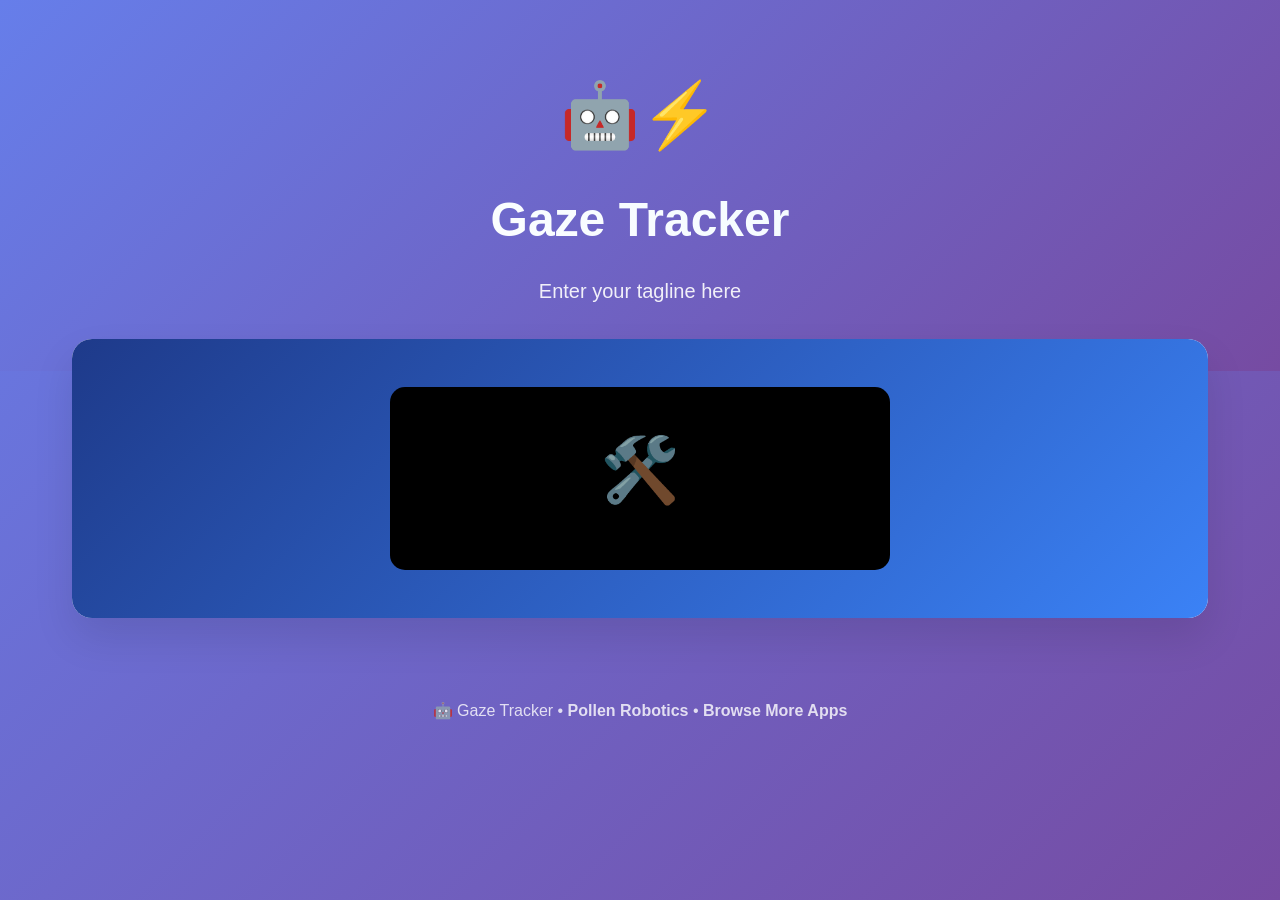
==== index.html @ 047dd25f "Initial commit" ====
<!doctype html>
<html>

<head>
	<meta charset="utf-8" />
	<meta name="viewport" content="width=device-width" />
	<title> Gaze Tracker </title>
	<link rel="stylesheet" href="style.css" />
</head>

<body>
	<div class="hero">
		<div class="hero-content">
			<div class="app-icon">🤖⚡</div>
			<h1> Gaze Tracker </h1>
			<p class="tagline">Enter your tagline here</p>
		</div>
	</div>

	<div class="container">
		<div class="main-card">
			<div class="app-preview">
				<div class="preview-image">
					<div class="camera-feed">🛠️</div>
				</div>
			</div>
		</div>
	</div>

	<div class="footer">
		<p>
			🤖 Gaze Tracker •
			<a href="https://github.com/pollen-robotics" target="_blank">Pollen Robotics</a> •
			<a href="https://huggingface.co/spaces/pollen-robotics/reachy-mini-landing-page#apps" target="_blank">Browse More
				Apps</a>
		</p>
	</div>
</body>

</html>
---- style.css ----
* {
	margin: 0;
	padding: 0;
	box-sizing: border-box;
}

body {
	font-family: -apple-system, BlinkMacSystemFont, "Segoe UI", Roboto, "Helvetica Neue", Arial, sans-serif;
	line-height: 1.6;
	color: #333;
	background: linear-gradient(135deg, #667eea 0%, #764ba2 100%);
	min-height: 100vh;
}

.hero {
	background: linear-gradient(135deg, #667eea 0%, #764ba2 100%);
	color: white;
	padding: 4rem 2rem;
	text-align: center;
}

.hero-content {
	max-width: 800px;
	margin: 0 auto;
}

.app-icon {
	font-size: 4rem;
	margin-bottom: 1rem;
	display: inline-block;
}

.hero h1 {
	font-size: 3rem;
	font-weight: 700;
	margin-bottom: 1rem;
	background: linear-gradient(45deg, #fff, #f0f9ff);
	background-clip: text;
	-webkit-background-clip: text;
	-webkit-text-fill-color: transparent;
}

.tagline {
	font-size: 1.25rem;
	opacity: 0.9;
	max-width: 600px;
	margin: 0 auto;
}

.container {
	max-width: 1200px;
	margin: 0 auto;
	padding: 0 2rem;
	position: relative;
	z-index: 2;
}

.main-card {
	background: white;
	border-radius: 20px;
	box-shadow: 0 20px 40px rgba(0, 0, 0, 0.1);
	margin-top: -2rem;
	overflow: hidden;
	margin-bottom: 3rem;
}

.app-preview {
	background: linear-gradient(135deg, #1e3a8a, #3b82f6);
	padding: 3rem;
	color: white;
	text-align: center;
	position: relative;
}

.preview-image {
	background: #000;
	border-radius: 15px;
	padding: 2rem;
	max-width: 500px;
	margin: 0 auto;
	position: relative;
	overflow: hidden;
}

.camera-feed {
	font-size: 4rem;
	margin-bottom: 1rem;
	opacity: 0.7;
}

.detection-overlay {
	position: absolute;
	top: 50%;
	left: 50%;
	transform: translate(-50%, -50%);
	width: 100%;
}

.bbox {
	background: rgba(34, 197, 94, 0.9);
	color: white;
	padding: 0.5rem 1rem;
	border-radius: 8px;
	font-size: 0.9rem;
	font-weight: 600;
	margin: 0.5rem;
	display: inline-block;
	border: 2px solid #22c55e;
}

.app-details {
	padding: 3rem;
}

.app-details h2 {
	font-size: 2rem;
	color: #1e293b;
	margin-bottom: 2rem;
	text-align: center;
}

.template-info {
	display: grid;
	grid-template-columns: repeat(auto-fit, minmax(300px, 1fr));
	gap: 2rem;
	margin-bottom: 3rem;
}

.info-box {
	background: #f0f9ff;
	border: 2px solid #e0f2fe;
	border-radius: 12px;
	padding: 2rem;
}

.info-box h3 {
	color: #0c4a6e;
	margin-bottom: 1rem;
	font-size: 1.2rem;
}

.info-box p {
	color: #0369a1;
	line-height: 1.6;
}

.how-to-use {
	background: #fefce8;
	border: 2px solid #fde047;
	border-radius: 12px;
	padding: 2rem;
	margin-top: 3rem;
}

.how-to-use h3 {
	color: #a16207;
	margin-bottom: 1.5rem;
	font-size: 1.3rem;
	text-align: center;
}

.steps {
	display: flex;
	flex-direction: column;
	gap: 1.5rem;
}

.step {
	display: flex;
	align-items: flex-start;
	gap: 1rem;
}

.step-number {
	background: #eab308;
	color: white;
	width: 2rem;
	height: 2rem;
	border-radius: 50%;
	display: flex;
	align-items: center;
	justify-content: center;
	font-weight: bold;
	flex-shrink: 0;
}

.step h4 {
	color: #a16207;
	margin-bottom: 0.5rem;
	font-size: 1.1rem;
}

.step p {
	color: #ca8a04;
}

.download-card {
	background: white;
	border-radius: 20px;
	box-shadow: 0 20px 40px rgba(0, 0, 0, 0.1);
	padding: 3rem;
	text-align: center;
}

.download-card h2 {
	font-size: 2rem;
	color: #1e293b;
	margin-bottom: 1rem;
}

.download-card>p {
	color: #64748b;
	font-size: 1.1rem;
	margin-bottom: 2rem;
}

.dashboard-config {
	margin-bottom: 2rem;
	text-align: left;
	max-width: 400px;
	margin-left: auto;
	margin-right: auto;
}

.dashboard-config label {
	display: block;
	color: #374151;
	font-weight: 600;
	margin-bottom: 0.5rem;
}

.dashboard-config input {
	width: 100%;
	padding: 0.75rem 1rem;
	border: 2px solid #e5e7eb;
	border-radius: 8px;
	font-size: 0.95rem;
	transition: border-color 0.2s;
}

.dashboard-config input:focus {
	outline: none;
	border-color: #667eea;
}

.install-btn {
	background: linear-gradient(135deg, #667eea, #764ba2);
	color: white;
	border: none;
	padding: 1.25rem 3rem;
	border-radius: 16px;
	font-size: 1.2rem;
	font-weight: 700;
	cursor: pointer;
	transition: all 0.3s ease;
	display: inline-flex;
	align-items: center;
	gap: 0.75rem;
	margin-bottom: 2rem;
	box-shadow: 0 8px 25px rgba(102, 126, 234, 0.3);
}

.install-btn:hover:not(:disabled) {
	transform: translateY(-3px);
	box-shadow: 0 15px 35px rgba(102, 126, 234, 0.4);
}

.install-btn:disabled {
	opacity: 0.7;
	cursor: not-allowed;
	transform: none;
}

.manual-option {
	background: #f8fafc;
	border-radius: 12px;
	padding: 2rem;
	margin-top: 2rem;
}

.manual-option h3 {
	color: #1e293b;
	margin-bottom: 1rem;
	font-size: 1.2rem;
}

.manual-option>p {
	color: #64748b;
	margin-bottom: 1rem;
}

.btn-icon {
	font-size: 1.1rem;
}

.install-status {
	padding: 1rem;
	border-radius: 8px;
	font-size: 0.9rem;
	text-align: center;
	display: none;
	margin-top: 1rem;
}

.install-status.success {
	background: #dcfce7;
	color: #166534;
	border: 1px solid #bbf7d0;
}

.install-status.error {
	background: #fef2f2;
	color: #dc2626;
	border: 1px solid #fecaca;
}

.install-status.loading {
	background: #dbeafe;
	color: #1d4ed8;
	border: 1px solid #bfdbfe;
}

.install-status.info {
	background: #e0f2fe;
	color: #0369a1;
	border: 1px solid #7dd3fc;
}

.manual-install {
	background: #1f2937;
	border-radius: 8px;
	padding: 1rem;
	margin-bottom: 1rem;
	display: flex;
	align-items: center;
	gap: 1rem;
}

.manual-install code {
	color: #10b981;
	font-family: 'SF Mono', 'Monaco', 'Inconsolata', 'Roboto Mono', monospace;
	font-size: 0.85rem;
	flex: 1;
	overflow-x: auto;
}

.copy-btn {
	background: #374151;
	color: white;
	border: none;
	padding: 0.5rem 1rem;
	border-radius: 6px;
	font-size: 0.8rem;
	cursor: pointer;
	transition: background-color 0.2s;
}

.copy-btn:hover {
	background: #4b5563;
}

.manual-steps {
	color: #6b7280;
	font-size: 0.9rem;
	line-height: 1.8;
}

.footer {
	text-align: center;
	padding: 2rem;
	color: white;
	opacity: 0.8;
}

.footer a {
	color: white;
	text-decoration: none;
	font-weight: 600;
}

.footer a:hover {
	text-decoration: underline;
}

/* Responsive Design */
@media (max-width: 768px) {
	.hero {
		padding: 2rem 1rem;
	}

	.hero h1 {
		font-size: 2rem;
	}

	.container {
		padding: 0 1rem;
	}

	.app-details,
	.download-card {
		padding: 2rem;
	}

	.features-grid {
		grid-template-columns: 1fr;
	}

	.download-options {
		grid-template-columns: 1fr;
	}
}
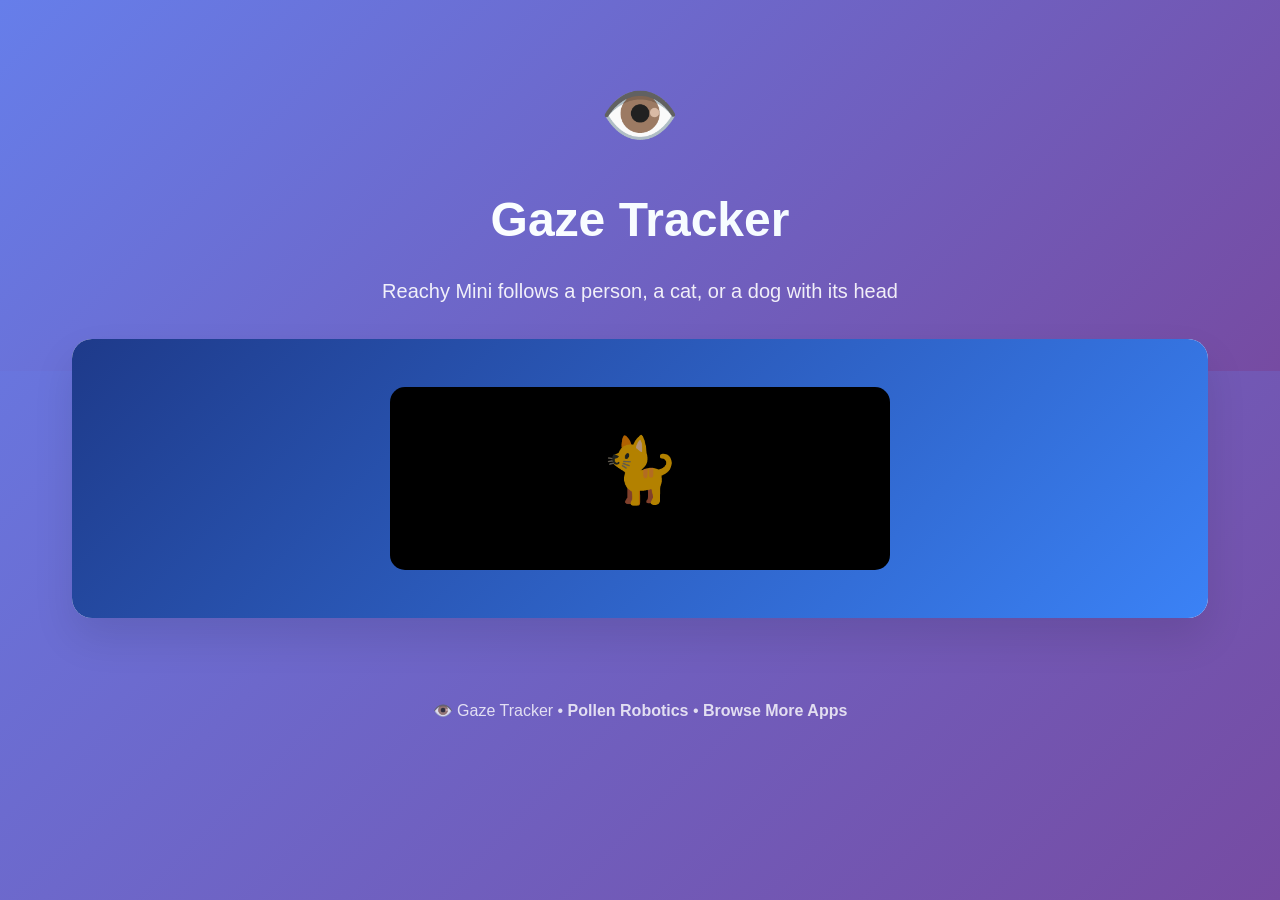
==== commit 882d0abb: "docs: describe the gaze tracker and replace the template placeholders" ====
--- a/index.html
+++ b/index.html
@@ -11,9 +11,9 @@
 <body>
 	<div class="hero">
 		<div class="hero-content">
-			<div class="app-icon">🤖⚡</div>
+			<div class="app-icon">👁️</div>
 			<h1> Gaze Tracker </h1>
-			<p class="tagline">Enter your tagline here</p>
+			<p class="tagline">Reachy Mini follows a person, a cat, or a dog with its head</p>
 		</div>
 	</div>
 
@@ -21,7 +21,7 @@
 		<div class="main-card">
 			<div class="app-preview">
 				<div class="preview-image">
-					<div class="camera-feed">🛠️</div>
+					<div class="camera-feed">🐈</div>
 				</div>
 			</div>
 		</div>
@@ -29,7 +29,7 @@
 
 	<div class="footer">
 		<p>
-			🤖 Gaze Tracker •
+			👁️ Gaze Tracker •
 			<a href="https://github.com/pollen-robotics" target="_blank">Pollen Robotics</a> •
 			<a href="https://huggingface.co/spaces/pollen-robotics/reachy-mini-landing-page#apps" target="_blank">Browse More
 				Apps</a>
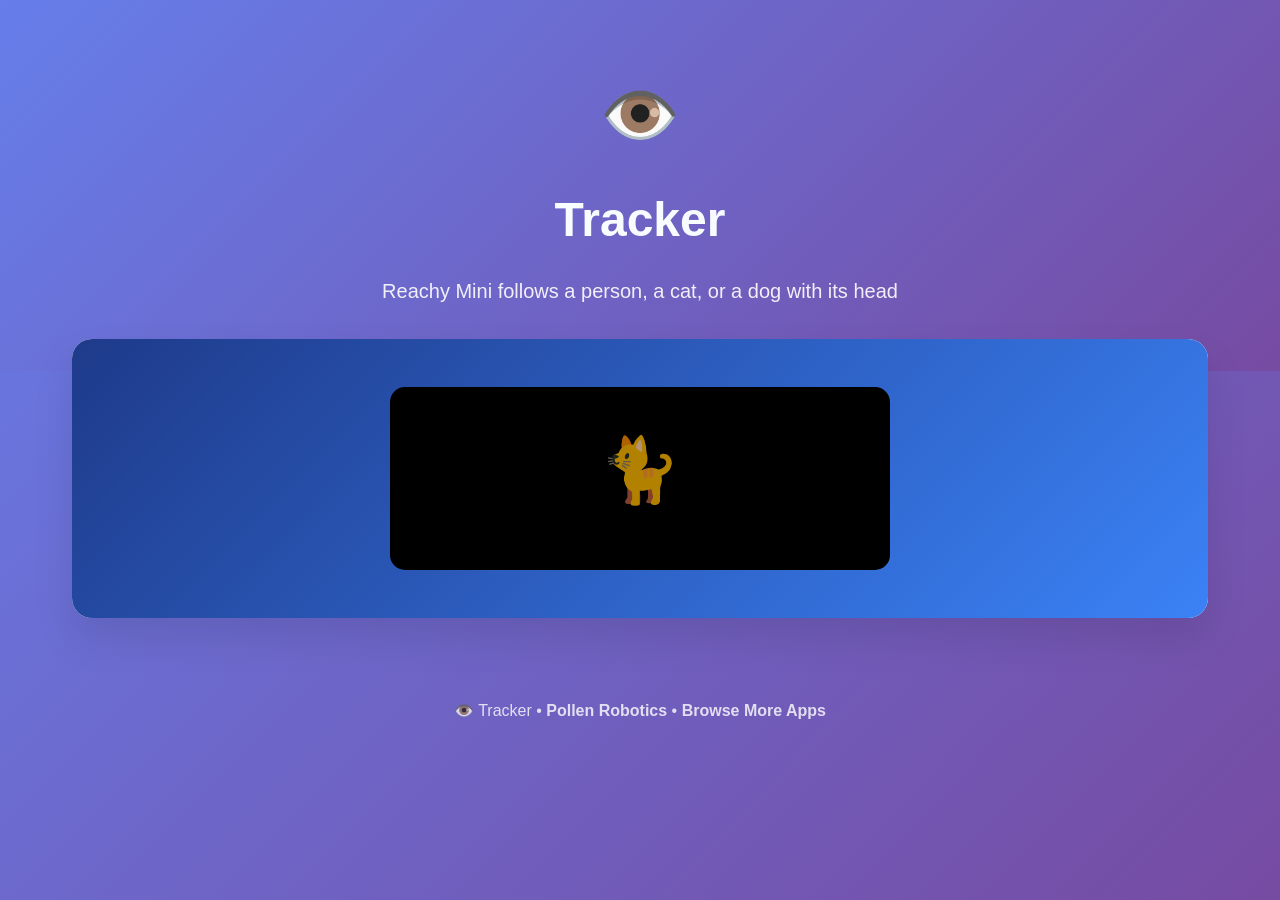
==== commit 42ee5639: "refactor: rename the project from gaze_tracker to tracker Renames the package, the ReachyMiniApp sub" ====
--- a/index.html
+++ b/index.html
@@ -4,7 +4,7 @@
 <head>
 	<meta charset="utf-8" />
 	<meta name="viewport" content="width=device-width" />
-	<title> Gaze Tracker </title>
+	<title> Tracker </title>
 	<link rel="stylesheet" href="style.css" />
 </head>
 
@@ -12,7 +12,7 @@
 	<div class="hero">
 		<div class="hero-content">
 			<div class="app-icon">👁️</div>
-			<h1> Gaze Tracker </h1>
+			<h1> Tracker </h1>
 			<p class="tagline">Reachy Mini follows a person, a cat, or a dog with its head</p>
 		</div>
 	</div>
@@ -29,7 +29,7 @@
 
 	<div class="footer">
 		<p>
-			👁️ Gaze Tracker •
+			👁️ Tracker •
 			<a href="https://github.com/pollen-robotics" target="_blank">Pollen Robotics</a> •
 			<a href="https://huggingface.co/spaces/pollen-robotics/reachy-mini-landing-page#apps" target="_blank">Browse More
 				Apps</a>
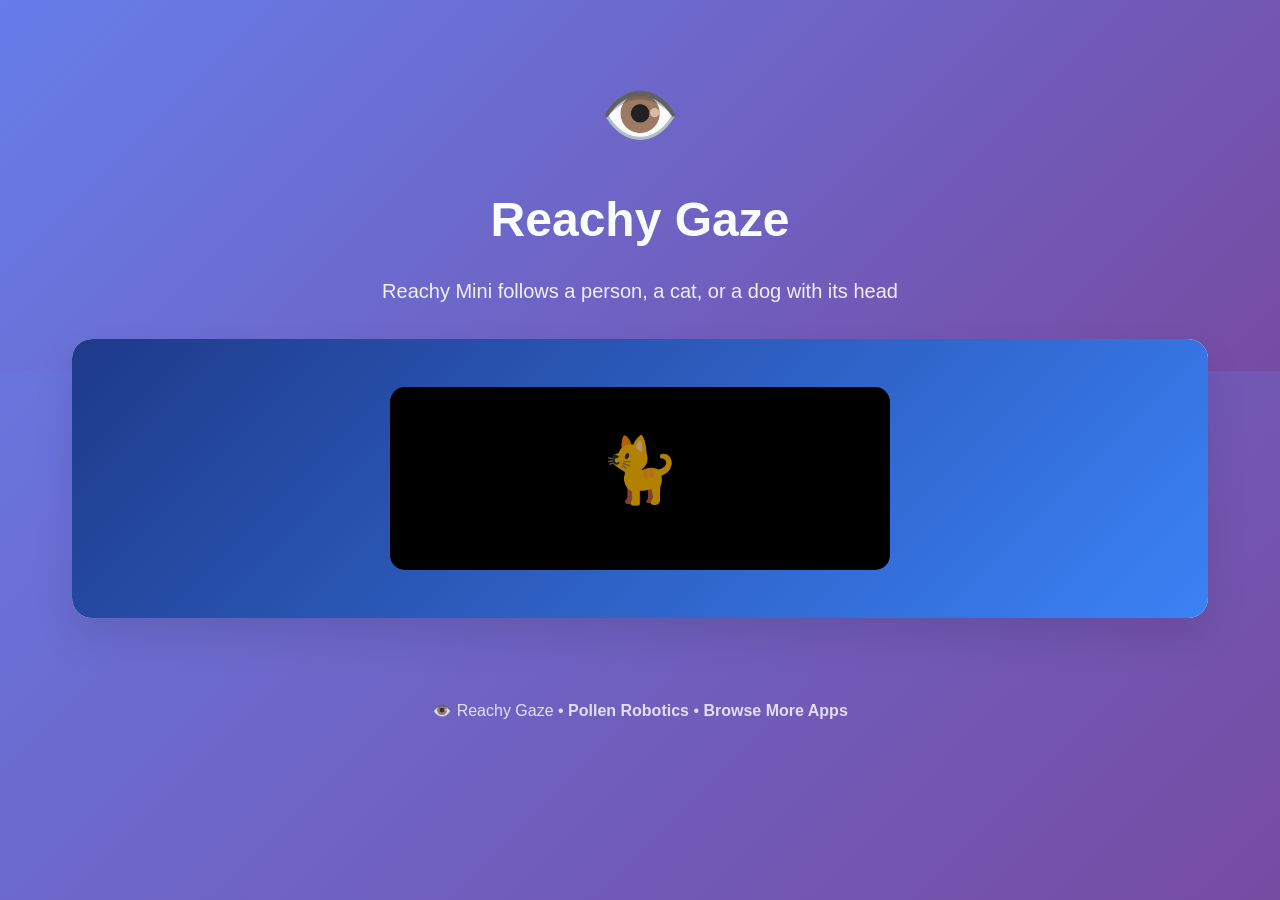
==== commit 7b1a90c3: "refactor: rename project to Reachy Gaze" ====
--- a/index.html
+++ b/index.html
@@ -4,7 +4,7 @@
 <head>
 	<meta charset="utf-8" />
 	<meta name="viewport" content="width=device-width" />
-	<title> Tracker </title>
+	<title> Reachy Gaze </title>
 	<link rel="stylesheet" href="style.css" />
 </head>
 
@@ -12,7 +12,7 @@
 	<div class="hero">
 		<div class="hero-content">
 			<div class="app-icon">👁️</div>
-			<h1> Tracker </h1>
+			<h1> Reachy Gaze </h1>
 			<p class="tagline">Reachy Mini follows a person, a cat, or a dog with its head</p>
 		</div>
 	</div>
@@ -29,7 +29,7 @@
 
 	<div class="footer">
 		<p>
-			👁️ Tracker •
+			👁️ Reachy Gaze •
 			<a href="https://github.com/pollen-robotics" target="_blank">Pollen Robotics</a> •
 			<a href="https://huggingface.co/spaces/pollen-robotics/reachy-mini-landing-page#apps" target="_blank">Browse More
 				Apps</a>
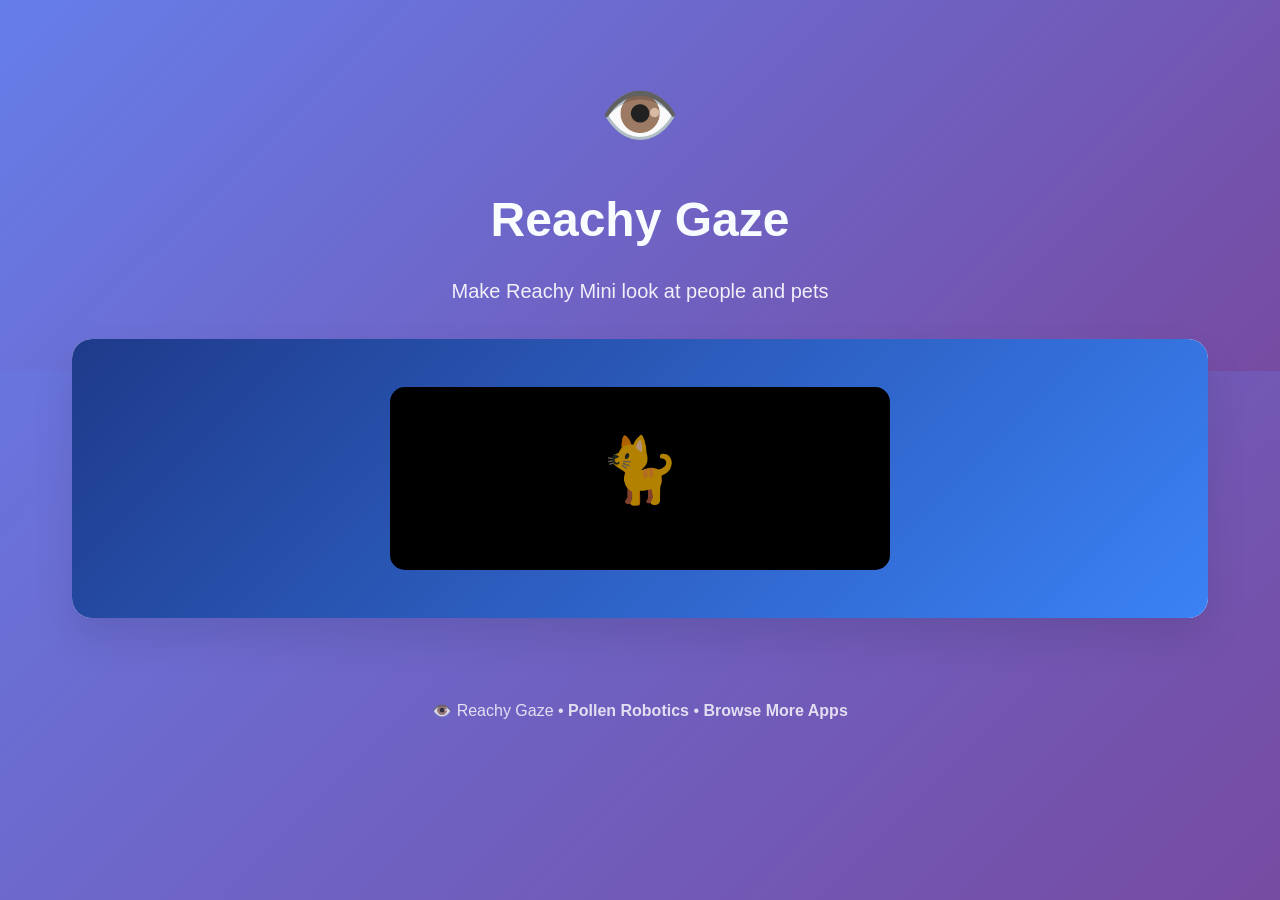
==== commit 73809b72: "docs: describe the app as looking at people and pets" ====
--- a/index.html
+++ b/index.html
@@ -13,7 +13,7 @@
 		<div class="hero-content">
 			<div class="app-icon">👁️</div>
 			<h1> Reachy Gaze </h1>
-			<p class="tagline">Reachy Mini follows a person, a cat, or a dog with its head</p>
+			<p class="tagline">Make Reachy Mini look at people and pets</p>
 		</div>
 	</div>
 
